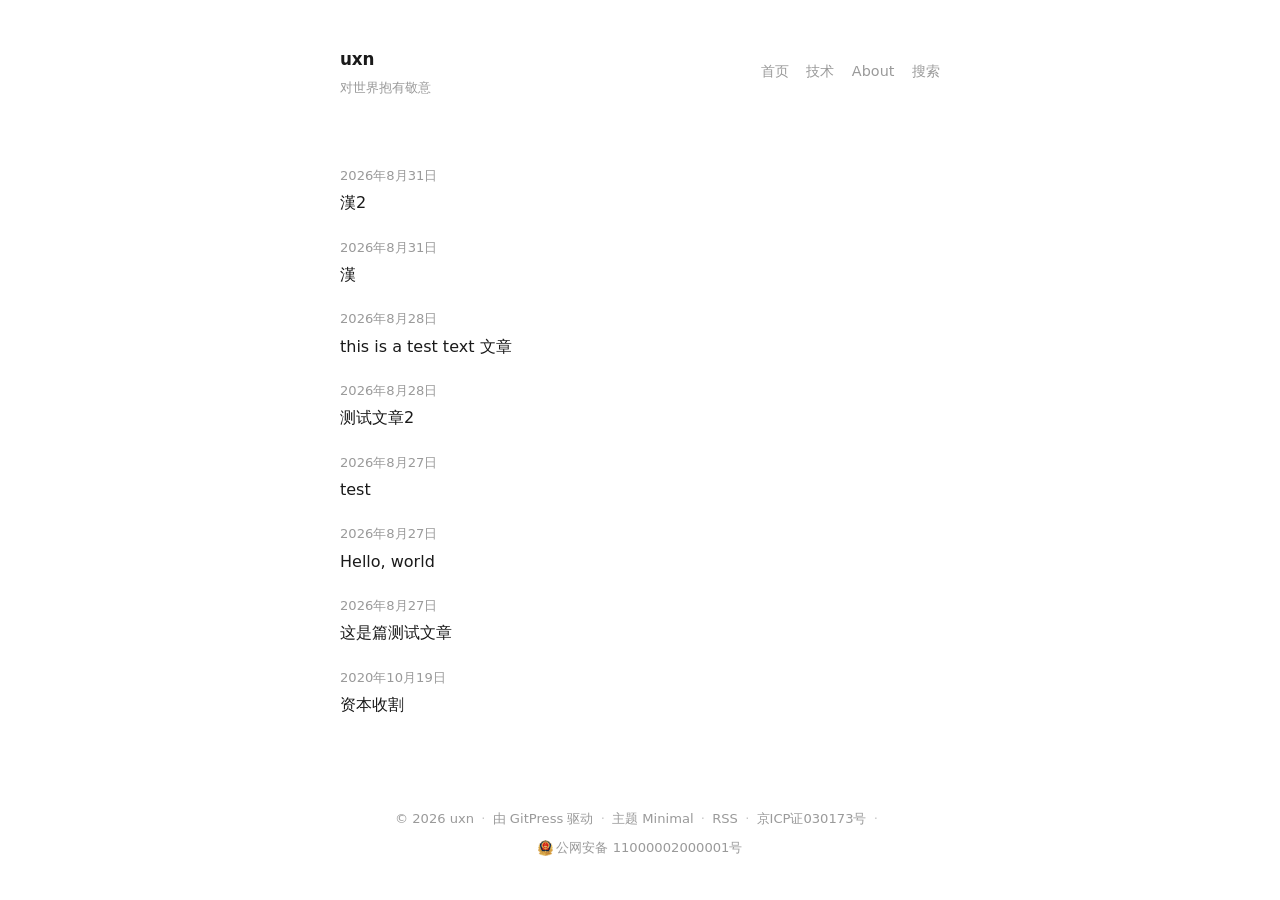
==== index.html @ e6434528 "GitPress build from 9f08e5d8d828" ====
<!DOCTYPE html><html lang="zh-CN" style="--accent: #a85a2a"> <head><meta charset="utf-8"><meta name="viewport" content="width=device-width, initial-scale=1"><title>uxn</title><meta name="description" content="对世界抱有敬意"><meta name="generator" content="GitPress"><link rel="canonical" href="https://tap6.github.io/uxn/"><meta property="og:type" content="website"><meta property="og:title" content="uxn"><meta property="og:description" content="对世界抱有敬意"><meta property="og:url" content="https://tap6.github.io/uxn/"><meta name="twitter:card" content="summary"><meta name="twitter:title" content="uxn"><meta name="twitter:description" content="对世界抱有敬意"><script type="application/ld+json">{"@context":"https://schema.org","@type":"WebSite","name":"uxn","description":"对世界抱有敬意","url":"https://tap6.github.io/uxn/"}</script><link rel="alternate" type="application/rss+xml" title="uxn" href="/uxn/rss.xml"><style>:root{--bg: #ffffff;--text: #1a1a1a;--muted: #9a9a9a;--rule: #ececec;--accent: #2563eb}*{box-sizing:border-box}html{background:var(--bg);color:var(--text);font-family:ui-sans-serif,system-ui,-apple-system,PingFang SC,Noto Sans SC,sans-serif;font-size:16px;line-height:1.8}body{margin:0 auto;max-width:40rem;padding:0 1.25rem;min-height:100vh;display:flex;flex-direction:column}a{color:var(--accent);text-decoration:none}a:hover{text-decoration:underline}.site-header{position:relative;display:flex;align-items:center;justify-content:space-between;gap:1rem;flex-wrap:wrap;padding:2.75rem 0 .5rem}.site-brand{display:flex;align-items:center;gap:.65rem;min-width:0}.site-brand-copy{display:flex;flex-direction:column;gap:.1rem;min-width:0}.site-logo-link{text-decoration:none}.site-logo{display:block;max-height:2rem;max-width:9rem;width:auto;height:auto;object-fit:contain}.site-avatar{width:2.25rem;height:2.25rem;border-radius:50%;object-fit:cover;flex-shrink:0}.site-tagline{margin:0;color:var(--muted);font-size:.82rem}.site-title{margin:0;font-size:1.05rem;font-weight:650;letter-spacing:-.01em}.site-title a{color:var(--text)}.site-nav{display:flex;gap:1.1rem;font-size:.9rem;color:var(--muted)}.site-nav a{color:var(--muted)}.site-nav a:hover{color:var(--text);text-decoration:none}.nav-toggle-checkbox{position:absolute;opacity:0;pointer-events:none}.nav-toggle-label{display:none;flex-direction:column;gap:4px;padding:.5rem;cursor:pointer}.nav-toggle-label span{display:block;width:1.35rem;height:2px;background:var(--text)}@media(max-width:640px){.nav-toggle-label{display:flex}.site-nav{flex-basis:100%;max-height:0;overflow:hidden;flex-direction:column;gap:.85rem;transition:max-height .2s ease}.nav-toggle-checkbox:checked~.site-nav{max-height:30rem;margin-top:.5rem}}.site-main{flex:1;padding:3rem 0}.site-footer{padding:1.25rem 0 2.5rem;color:var(--muted);font-size:.82rem}.site-footer a{color:var(--muted)}.site-footer-list{list-style:none;margin:0;padding:0;display:flex;flex-wrap:wrap;justify-content:center;align-items:center;row-gap:.35rem}.site-footer-list li{display:inline-flex;align-items:center}.site-footer-list li:not(:last-child):after{content:"·";margin:0 .55em;opacity:.55}.site-footer-gongan{display:inline-flex;align-items:center}.site-footer-gongan img{display:block;width:15px;height:16px;margin-right:.3em;flex-shrink:0}.post-item{display:block;padding:.55rem 0;border-bottom:none}.post-item h2{margin:0;font-size:1rem;font-weight:500;display:inline}.post-item h2 a{color:var(--text)}.post-item h2 a:hover{color:var(--accent);text-decoration:none}.post-meta{color:var(--muted);font-size:.82rem;font-variant-numeric:tabular-nums;margin:0 0 .1rem}.post-excerpt{margin:.25rem 0 0;color:var(--muted);font-size:.9rem}.article-header{margin-bottom:2rem}.article-header h1{font-size:1.6rem;line-height:1.35;letter-spacing:-.015em;margin:.3rem 0 0}.article-cover{width:100%;border-radius:8px;margin:1.25rem 0}.prose img{max-width:100%;height:auto;border-radius:8px}.prose h2,.prose h3{line-height:1.4;margin-top:2em;letter-spacing:-.01em}.prose blockquote{margin:1.4em 0;padding:0 1.1em;border-left:2px solid var(--rule);color:var(--muted)}.prose pre{padding:1rem 1.1rem;border-radius:8px;overflow-x:auto;font-size:.84rem;line-height:1.65}.prose code{font-family:ui-monospace,SFMono-Regular,Menlo,monospace;font-size:.9em}.prose :not(pre)>code{background:#f4f4f4;padding:.15em .4em;border-radius:4px}.prose hr{border:none;border-top:1px solid var(--rule);margin:2.5em 0}.comments{margin-top:2.5rem;color:var(--text);color-scheme:light}.search-fallback{margin-top:.75rem;color:var(--muted);font-size:.9rem}.tag-list{margin-top:2rem;display:flex;flex-wrap:wrap;gap:.75rem;font-size:.85rem}.tag-list a{color:var(--muted)}.tag-list a:hover{color:var(--accent)}.page-heading{font-size:1.4rem;letter-spacing:-.015em;margin:0 0 1.5rem}.pagination{margin-top:2.5rem;padding-top:1.25rem;border-top:1px solid var(--rule);display:flex;align-items:center;justify-content:space-between;font-size:.88rem}.pagination-status{color:var(--muted)}.pagination-disabled{color:var(--rule)}
</style><script id="gitpress-build-check">(function(){var BUILD_ID="9f08e5d8d828";var META="/uxn/gitpress-build.json";var SW="/uxn/sw.js";var SCOPE="/uxn/";try{if("serviceWorker"in navigator)navigator.serviceWorker.register(SW,{scope:SCOPE});}catch(e){}fetch(META+(META.indexOf("?")>=0?"&":"?")+"t="+Date.now(),{cache:"no-store"}).then(function(r){return r.ok?r.json():null;}).then(function(meta){if(!meta||!meta.id||meta.id===BUILD_ID)return;var key="gp-bust:"+meta.id;try{if(sessionStorage.getItem(key))return;sessionStorage.setItem(key,"1");}catch(e){}if(typeof caches!=="undefined"){caches.keys().then(function(keys){return Promise.all(keys.map(function(k){return caches.delete(k);}));}).finally(function(){location.reload();});}else{location.reload();}}).catch(function(){});})();</script></head> <body> <header class="site-header" data-pagefind-ignore> <div class="site-brand">  <div class="site-brand-copy">  <p class="site-title"> <a href="/uxn/">uxn</a> </p> <p class="site-tagline">对世界抱有敬意</p> </div> </div> <input type="checkbox" id="nav-toggle" class="nav-toggle-checkbox"> <label for="nav-toggle" class="nav-toggle-label" aria-label="Toggle menu"> <span></span><span></span><span></span> </label> <nav class="site-nav"> <a href="/uxn/"> 首页 </a><a href="/uxn/categories/j/"> 技术 </a><a href="/uxn/about/"> About </a><a href="/uxn/search/"> 搜索 </a> </nav> </header> <main class="site-main"> <article class="post-item"> <p class="post-meta">2026年8月31日</p> <h2> <a href="/uxn/posts/漢2/">漢2</a> </h2>  </article><article class="post-item"> <p class="post-meta">2026年8月31日</p> <h2> <a href="/uxn/posts/漢/">漢</a> </h2>  </article><article class="post-item"> <p class="post-meta">2026年8月28日</p> <h2> <a href="/uxn/posts/this-is-a-test-text-文章/">this is a test text 文章</a> </h2>  </article><article class="post-item"> <p class="post-meta">2026年8月28日</p> <h2> <a href="/uxn/posts/测试文章2/">测试文章2</a> </h2>  </article><article class="post-item"> <p class="post-meta">2026年8月27日</p> <h2> <a href="/uxn/posts/test/">test</a> </h2>  </article><article class="post-item"> <p class="post-meta">2026年8月27日</p> <h2> <a href="/uxn/posts/hello-world/">Hello, world</a> </h2>  </article><article class="post-item"> <p class="post-meta">2026年8月27日</p> <h2> <a href="/uxn/posts/这是篇测试文章/">这是篇测试文章</a> </h2>  </article><article class="post-item"> <p class="post-meta">2020年10月19日</p> <h2> <a href="/uxn/posts/资本收割/">资本收割</a> </h2>  </article>  </main> <footer class="site-footer" data-pagefind-ignore> <ul class="site-footer-list"> <li> <span>© 2026 uxn</span> </li><li> <a href="https://gitpress.net" target="_blank" rel="generator">  由 GitPress 驱动 </a> </li><li> <a href="https://github.com/tap6/gitpress" target="_blank" rel="noopener noreferrer">  主题 Minimal </a> </li><li> <a href="/uxn/rss.xml">  RSS </a> </li><li> <a href="https://beian.miit.gov.cn/" target="_blank" rel="noopener noreferrer">  京ICP证030173号 </a> </li><li> <a class="site-footer-gongan" href="https://beian.mps.gov.cn/#/query/webSearch?recordcode=11000002000001" target="_blank" rel="noopener noreferrer"> <img src="[data-uri]" width="15" height="16" alt=""> 公网安备 11000002000001号 </a> </li> </ul> </footer> </body></html>
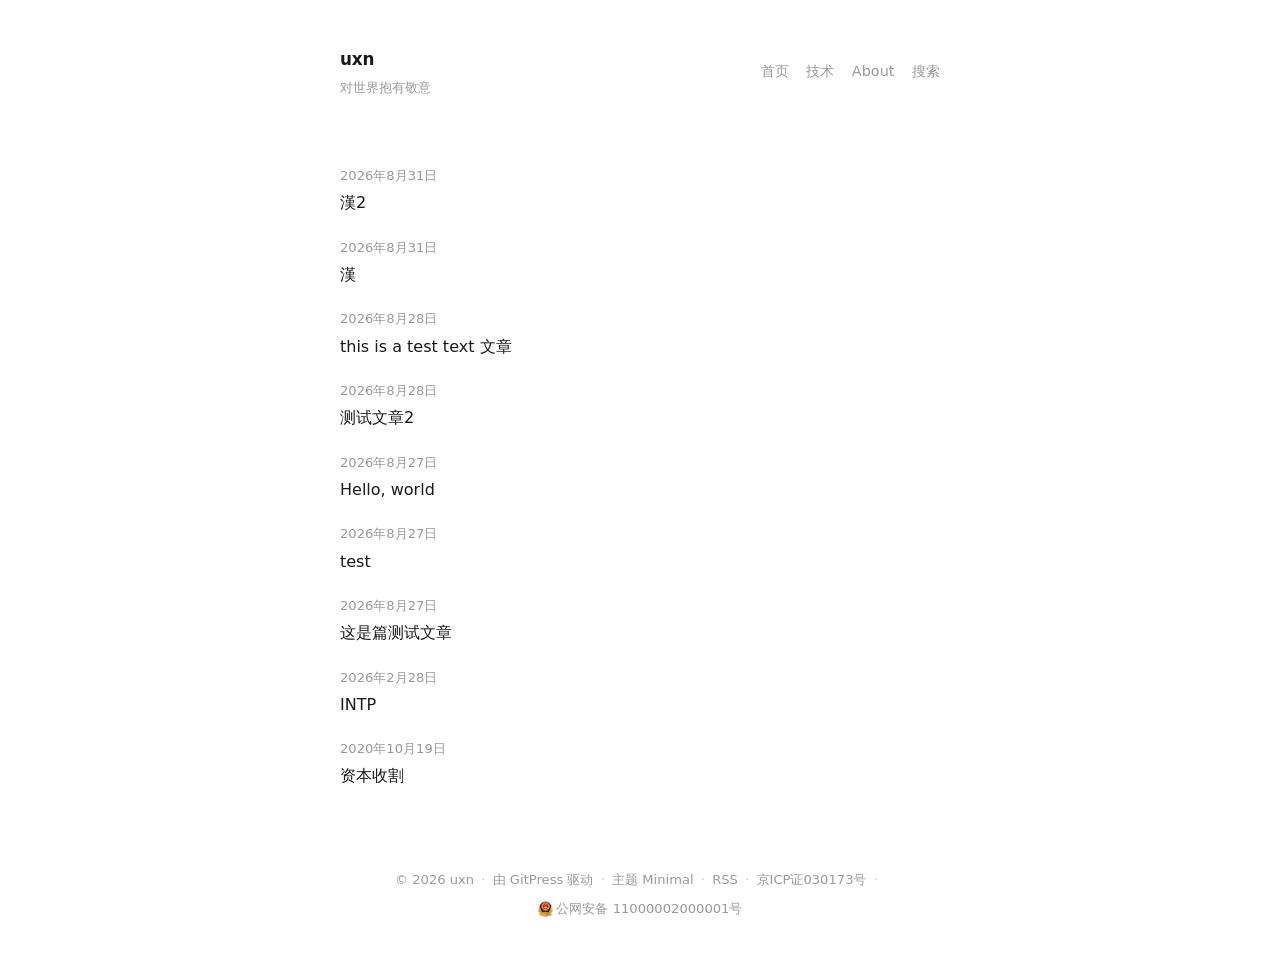
==== commit 2e4dbd9c: "GitPress build from a2a1811555ca" ====
--- a/index.html
+++ b/index.html
@@ -1,2 +1,2 @@
 <!DOCTYPE html><html lang="zh-CN" style="--accent: #a85a2a"> <head><meta charset="utf-8"><meta name="viewport" content="width=device-width, initial-scale=1"><title>uxn</title><meta name="description" content="对世界抱有敬意"><meta name="generator" content="GitPress"><link rel="canonical" href="https://tap6.github.io/uxn/"><meta property="og:type" content="website"><meta property="og:title" content="uxn"><meta property="og:description" content="对世界抱有敬意"><meta property="og:url" content="https://tap6.github.io/uxn/"><meta name="twitter:card" content="summary"><meta name="twitter:title" content="uxn"><meta name="twitter:description" content="对世界抱有敬意"><script type="application/ld+json">{"@context":"https://schema.org","@type":"WebSite","name":"uxn","description":"对世界抱有敬意","url":"https://tap6.github.io/uxn/"}</script><link rel="alternate" type="application/rss+xml" title="uxn" href="/uxn/rss.xml"><style>:root{--bg: #ffffff;--text: #1a1a1a;--muted: #9a9a9a;--rule: #ececec;--accent: #2563eb}*{box-sizing:border-box}html{background:var(--bg);color:var(--text);font-family:ui-sans-serif,system-ui,-apple-system,PingFang SC,Noto Sans SC,sans-serif;font-size:16px;line-height:1.8}body{margin:0 auto;max-width:40rem;padding:0 1.25rem;min-height:100vh;display:flex;flex-direction:column}a{color:var(--accent);text-decoration:none}a:hover{text-decoration:underline}.site-header{position:relative;display:flex;align-items:center;justify-content:space-between;gap:1rem;flex-wrap:wrap;padding:2.75rem 0 .5rem}.site-brand{display:flex;align-items:center;gap:.65rem;min-width:0}.site-brand-copy{display:flex;flex-direction:column;gap:.1rem;min-width:0}.site-logo-link{text-decoration:none}.site-logo{display:block;max-height:2rem;max-width:9rem;width:auto;height:auto;object-fit:contain}.site-avatar{width:2.25rem;height:2.25rem;border-radius:50%;object-fit:cover;flex-shrink:0}.site-tagline{margin:0;color:var(--muted);font-size:.82rem}.site-title{margin:0;font-size:1.05rem;font-weight:650;letter-spacing:-.01em}.site-title a{color:var(--text)}.site-nav{display:flex;gap:1.1rem;font-size:.9rem;color:var(--muted)}.site-nav a{color:var(--muted)}.site-nav a:hover{color:var(--text);text-decoration:none}.nav-toggle-checkbox{position:absolute;opacity:0;pointer-events:none}.nav-toggle-label{display:none;flex-direction:column;gap:4px;padding:.5rem;cursor:pointer}.nav-toggle-label span{display:block;width:1.35rem;height:2px;background:var(--text)}@media(max-width:640px){.nav-toggle-label{display:flex}.site-nav{flex-basis:100%;max-height:0;overflow:hidden;flex-direction:column;gap:.85rem;transition:max-height .2s ease}.nav-toggle-checkbox:checked~.site-nav{max-height:30rem;margin-top:.5rem}}.site-main{flex:1;padding:3rem 0}.site-footer{padding:1.25rem 0 2.5rem;color:var(--muted);font-size:.82rem}.site-footer a{color:var(--muted)}.site-footer-list{list-style:none;margin:0;padding:0;display:flex;flex-wrap:wrap;justify-content:center;align-items:center;row-gap:.35rem}.site-footer-list li{display:inline-flex;align-items:center}.site-footer-list li:not(:last-child):after{content:"·";margin:0 .55em;opacity:.55}.site-footer-gongan{display:inline-flex;align-items:center}.site-footer-gongan img{display:block;width:15px;height:16px;margin-right:.3em;flex-shrink:0}.post-item{display:block;padding:.55rem 0;border-bottom:none}.post-item h2{margin:0;font-size:1rem;font-weight:500;display:inline}.post-item h2 a{color:var(--text)}.post-item h2 a:hover{color:var(--accent);text-decoration:none}.post-meta{color:var(--muted);font-size:.82rem;font-variant-numeric:tabular-nums;margin:0 0 .1rem}.post-excerpt{margin:.25rem 0 0;color:var(--muted);font-size:.9rem}.article-header{margin-bottom:2rem}.article-header h1{font-size:1.6rem;line-height:1.35;letter-spacing:-.015em;margin:.3rem 0 0}.article-cover{width:100%;border-radius:8px;margin:1.25rem 0}.prose img{max-width:100%;height:auto;border-radius:8px}.prose h2,.prose h3{line-height:1.4;margin-top:2em;letter-spacing:-.01em}.prose blockquote{margin:1.4em 0;padding:0 1.1em;border-left:2px solid var(--rule);color:var(--muted)}.prose pre{padding:1rem 1.1rem;border-radius:8px;overflow-x:auto;font-size:.84rem;line-height:1.65}.prose code{font-family:ui-monospace,SFMono-Regular,Menlo,monospace;font-size:.9em}.prose :not(pre)>code{background:#f4f4f4;padding:.15em .4em;border-radius:4px}.prose hr{border:none;border-top:1px solid var(--rule);margin:2.5em 0}.comments{margin-top:2.5rem;color:var(--text);color-scheme:light}.search-fallback{margin-top:.75rem;color:var(--muted);font-size:.9rem}.tag-list{margin-top:2rem;display:flex;flex-wrap:wrap;gap:.75rem;font-size:.85rem}.tag-list a{color:var(--muted)}.tag-list a:hover{color:var(--accent)}.page-heading{font-size:1.4rem;letter-spacing:-.015em;margin:0 0 1.5rem}.pagination{margin-top:2.5rem;padding-top:1.25rem;border-top:1px solid var(--rule);display:flex;align-items:center;justify-content:space-between;font-size:.88rem}.pagination-status{color:var(--muted)}.pagination-disabled{color:var(--rule)}
-</style><script id="gitpress-build-check">(function(){var BUILD_ID="9f08e5d8d828";var META="/uxn/gitpress-build.json";var SW="/uxn/sw.js";var SCOPE="/uxn/";try{if("serviceWorker"in navigator)navigator.serviceWorker.register(SW,{scope:SCOPE});}catch(e){}fetch(META+(META.indexOf("?")>=0?"&":"?")+"t="+Date.now(),{cache:"no-store"}).then(function(r){return r.ok?r.json():null;}).then(function(meta){if(!meta||!meta.id||meta.id===BUILD_ID)return;var key="gp-bust:"+meta.id;try{if(sessionStorage.getItem(key))return;sessionStorage.setItem(key,"1");}catch(e){}if(typeof caches!=="undefined"){caches.keys().then(function(keys){return Promise.all(keys.map(function(k){return caches.delete(k);}));}).finally(function(){location.reload();});}else{location.reload();}}).catch(function(){});})();</script></head> <body> <header class="site-header" data-pagefind-ignore> <div class="site-brand">  <div class="site-brand-copy">  <p class="site-title"> <a href="/uxn/">uxn</a> </p> <p class="site-tagline">对世界抱有敬意</p> </div> </div> <input type="checkbox" id="nav-toggle" class="nav-toggle-checkbox"> <label for="nav-toggle" class="nav-toggle-label" aria-label="Toggle menu"> <span></span><span></span><span></span> </label> <nav class="site-nav"> <a href="/uxn/"> 首页 </a><a href="/uxn/categories/j/"> 技术 </a><a href="/uxn/about/"> About </a><a href="/uxn/search/"> 搜索 </a> </nav> </header> <main class="site-main"> <article class="post-item"> <p class="post-meta">2026年8月31日</p> <h2> <a href="/uxn/posts/漢2/">漢2</a> </h2>  </article><article class="post-item"> <p class="post-meta">2026年8月31日</p> <h2> <a href="/uxn/posts/漢/">漢</a> </h2>  </article><article class="post-item"> <p class="post-meta">2026年8月28日</p> <h2> <a href="/uxn/posts/this-is-a-test-text-文章/">this is a test text 文章</a> </h2>  </article><article class="post-item"> <p class="post-meta">2026年8月28日</p> <h2> <a href="/uxn/posts/测试文章2/">测试文章2</a> </h2>  </article><article class="post-item"> <p class="post-meta">2026年8月27日</p> <h2> <a href="/uxn/posts/test/">test</a> </h2>  </article><article class="post-item"> <p class="post-meta">2026年8月27日</p> <h2> <a href="/uxn/posts/hello-world/">Hello, world</a> </h2>  </article><article class="post-item"> <p class="post-meta">2026年8月27日</p> <h2> <a href="/uxn/posts/这是篇测试文章/">这是篇测试文章</a> </h2>  </article><article class="post-item"> <p class="post-meta">2020年10月19日</p> <h2> <a href="/uxn/posts/资本收割/">资本收割</a> </h2>  </article>  </main> <footer class="site-footer" data-pagefind-ignore> <ul class="site-footer-list"> <li> <span>© 2026 uxn</span> </li><li> <a href="https://gitpress.net" target="_blank" rel="generator">  由 GitPress 驱动 </a> </li><li> <a href="https://github.com/tap6/gitpress" target="_blank" rel="noopener noreferrer">  主题 Minimal </a> </li><li> <a href="/uxn/rss.xml">  RSS </a> </li><li> <a href="https://beian.miit.gov.cn/" target="_blank" rel="noopener noreferrer">  京ICP证030173号 </a> </li><li> <a class="site-footer-gongan" href="https://beian.mps.gov.cn/#/query/webSearch?recordcode=11000002000001" target="_blank" rel="noopener noreferrer"> <img src="[data-uri]" width="15" height="16" alt=""> 公网安备 11000002000001号 </a> </li> </ul> </footer> </body></html>+</style><script id="gitpress-build-check">(function(){var BUILD_ID="a2a1811555ca";var META="/uxn/gitpress-build.json";var SW="/uxn/sw.js";var SCOPE="/uxn/";try{if("serviceWorker"in navigator)navigator.serviceWorker.register(SW,{scope:SCOPE});}catch(e){}fetch(META+(META.indexOf("?")>=0?"&":"?")+"t="+Date.now(),{cache:"no-store"}).then(function(r){return r.ok?r.json():null;}).then(function(meta){if(!meta||!meta.id||meta.id===BUILD_ID)return;var key="gp-bust:"+meta.id;try{if(sessionStorage.getItem(key))return;sessionStorage.setItem(key,"1");}catch(e){}if(typeof caches!=="undefined"){caches.keys().then(function(keys){return Promise.all(keys.map(function(k){return caches.delete(k);}));}).finally(function(){location.reload();});}else{location.reload();}}).catch(function(){});})();</script></head> <body> <header class="site-header" data-pagefind-ignore> <div class="site-brand">  <div class="site-brand-copy">  <p class="site-title"> <a href="/uxn/">uxn</a> </p> <p class="site-tagline">对世界抱有敬意</p> </div> </div> <input type="checkbox" id="nav-toggle" class="nav-toggle-checkbox"> <label for="nav-toggle" class="nav-toggle-label" aria-label="Toggle menu"> <span></span><span></span><span></span> </label> <nav class="site-nav"> <a href="/uxn/"> 首页 </a><a href="/uxn/categories/j/"> 技术 </a><a href="/uxn/about/"> About </a><a href="/uxn/search/"> 搜索 </a> </nav> </header> <main class="site-main"> <article class="post-item"> <p class="post-meta">2026年8月31日</p> <h2> <a href="/uxn/posts/漢2/">漢2</a> </h2>  </article><article class="post-item"> <p class="post-meta">2026年8月31日</p> <h2> <a href="/uxn/posts/漢/">漢</a> </h2>  </article><article class="post-item"> <p class="post-meta">2026年8月28日</p> <h2> <a href="/uxn/posts/this-is-a-test-text-文章/">this is a test text 文章</a> </h2>  </article><article class="post-item"> <p class="post-meta">2026年8月28日</p> <h2> <a href="/uxn/posts/测试文章2/">测试文章2</a> </h2>  </article><article class="post-item"> <p class="post-meta">2026年8月27日</p> <h2> <a href="/uxn/posts/hello-world/">Hello, world</a> </h2>  </article><article class="post-item"> <p class="post-meta">2026年8月27日</p> <h2> <a href="/uxn/posts/test/">test</a> </h2>  </article><article class="post-item"> <p class="post-meta">2026年8月27日</p> <h2> <a href="/uxn/posts/这是篇测试文章/">这是篇测试文章</a> </h2>  </article><article class="post-item"> <p class="post-meta">2026年2月28日</p> <h2> <a href="/uxn/posts/intp/">INTP</a> </h2>  </article><article class="post-item"> <p class="post-meta">2020年10月19日</p> <h2> <a href="/uxn/posts/资本收割/">资本收割</a> </h2>  </article>  </main> <footer class="site-footer" data-pagefind-ignore> <ul class="site-footer-list"> <li> <span>© 2026 uxn</span> </li><li> <a href="https://gitpress.net" target="_blank" rel="generator">  由 GitPress 驱动 </a> </li><li> <a href="https://github.com/tap6/gitpress" target="_blank" rel="noopener noreferrer">  主题 Minimal </a> </li><li> <a href="/uxn/rss.xml">  RSS </a> </li><li> <a href="https://beian.miit.gov.cn/" target="_blank" rel="noopener noreferrer">  京ICP证030173号 </a> </li><li> <a class="site-footer-gongan" href="https://beian.mps.gov.cn/#/query/webSearch?recordcode=11000002000001" target="_blank" rel="noopener noreferrer"> <img src="[data-uri]" width="15" height="16" alt=""> 公网安备 11000002000001号 </a> </li> </ul> </footer> </body></html>
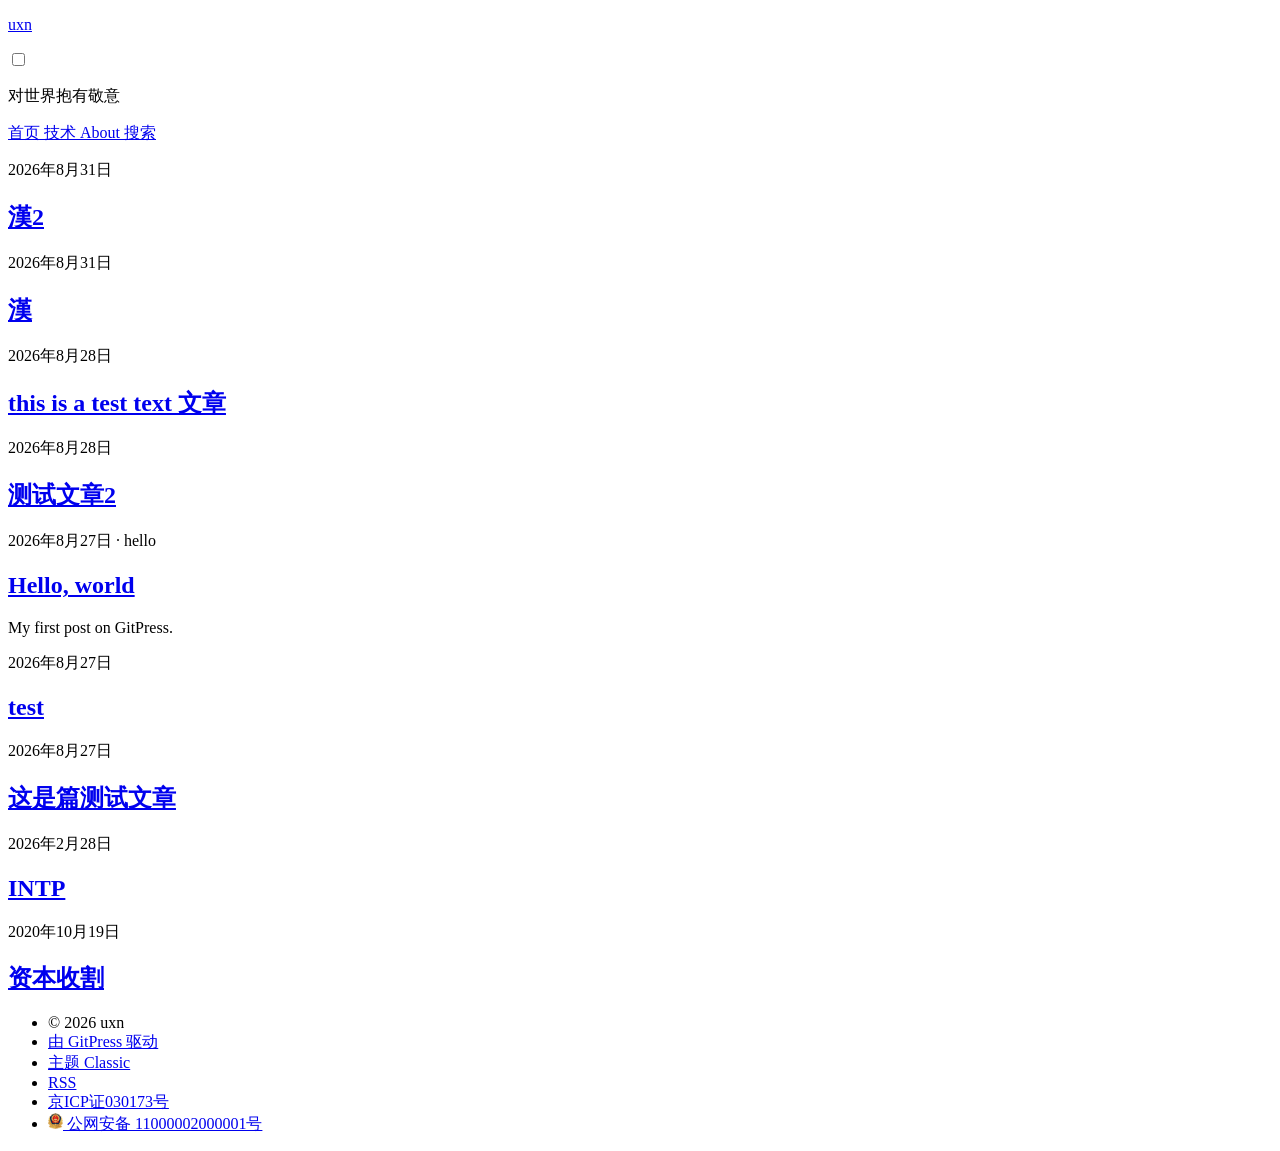
==== commit 572b5e42: "GitPress build from 7c7f6c143321" ====
--- a/index.html
+++ b/index.html
@@ -1,2 +1 @@
-<!DOCTYPE html><html lang="zh-CN" style="--accent: #a85a2a"> <head><meta charset="utf-8"><meta name="viewport" content="width=device-width, initial-scale=1"><title>uxn</title><meta name="description" content="对世界抱有敬意"><meta name="generator" content="GitPress"><link rel="canonical" href="https://tap6.github.io/uxn/"><meta property="og:type" content="website"><meta property="og:title" content="uxn"><meta property="og:description" content="对世界抱有敬意"><meta property="og:url" content="https://tap6.github.io/uxn/"><meta name="twitter:card" content="summary"><meta name="twitter:title" content="uxn"><meta name="twitter:description" content="对世界抱有敬意"><script type="application/ld+json">{"@context":"https://schema.org","@type":"WebSite","name":"uxn","description":"对世界抱有敬意","url":"https://tap6.github.io/uxn/"}</script><link rel="alternate" type="application/rss+xml" title="uxn" href="/uxn/rss.xml"><style>:root{--bg: #ffffff;--text: #1a1a1a;--muted: #9a9a9a;--rule: #ececec;--accent: #2563eb}*{box-sizing:border-box}html{background:var(--bg);color:var(--text);font-family:ui-sans-serif,system-ui,-apple-system,PingFang SC,Noto Sans SC,sans-serif;font-size:16px;line-height:1.8}body{margin:0 auto;max-width:40rem;padding:0 1.25rem;min-height:100vh;display:flex;flex-direction:column}a{color:var(--accent);text-decoration:none}a:hover{text-decoration:underline}.site-header{position:relative;display:flex;align-items:center;justify-content:space-between;gap:1rem;flex-wrap:wrap;padding:2.75rem 0 .5rem}.site-brand{display:flex;align-items:center;gap:.65rem;min-width:0}.site-brand-copy{display:flex;flex-direction:column;gap:.1rem;min-width:0}.site-logo-link{text-decoration:none}.site-logo{display:block;max-height:2rem;max-width:9rem;width:auto;height:auto;object-fit:contain}.site-avatar{width:2.25rem;height:2.25rem;border-radius:50%;object-fit:cover;flex-shrink:0}.site-tagline{margin:0;color:var(--muted);font-size:.82rem}.site-title{margin:0;font-size:1.05rem;font-weight:650;letter-spacing:-.01em}.site-title a{color:var(--text)}.site-nav{display:flex;gap:1.1rem;font-size:.9rem;color:var(--muted)}.site-nav a{color:var(--muted)}.site-nav a:hover{color:var(--text);text-decoration:none}.nav-toggle-checkbox{position:absolute;opacity:0;pointer-events:none}.nav-toggle-label{display:none;flex-direction:column;gap:4px;padding:.5rem;cursor:pointer}.nav-toggle-label span{display:block;width:1.35rem;height:2px;background:var(--text)}@media(max-width:640px){.nav-toggle-label{display:flex}.site-nav{flex-basis:100%;max-height:0;overflow:hidden;flex-direction:column;gap:.85rem;transition:max-height .2s ease}.nav-toggle-checkbox:checked~.site-nav{max-height:30rem;margin-top:.5rem}}.site-main{flex:1;padding:3rem 0}.site-footer{padding:1.25rem 0 2.5rem;color:var(--muted);font-size:.82rem}.site-footer a{color:var(--muted)}.site-footer-list{list-style:none;margin:0;padding:0;display:flex;flex-wrap:wrap;justify-content:center;align-items:center;row-gap:.35rem}.site-footer-list li{display:inline-flex;align-items:center}.site-footer-list li:not(:last-child):after{content:"·";margin:0 .55em;opacity:.55}.site-footer-gongan{display:inline-flex;align-items:center}.site-footer-gongan img{display:block;width:15px;height:16px;margin-right:.3em;flex-shrink:0}.post-item{display:block;padding:.55rem 0;border-bottom:none}.post-item h2{margin:0;font-size:1rem;font-weight:500;display:inline}.post-item h2 a{color:var(--text)}.post-item h2 a:hover{color:var(--accent);text-decoration:none}.post-meta{color:var(--muted);font-size:.82rem;font-variant-numeric:tabular-nums;margin:0 0 .1rem}.post-excerpt{margin:.25rem 0 0;color:var(--muted);font-size:.9rem}.article-header{margin-bottom:2rem}.article-header h1{font-size:1.6rem;line-height:1.35;letter-spacing:-.015em;margin:.3rem 0 0}.article-cover{width:100%;border-radius:8px;margin:1.25rem 0}.prose img{max-width:100%;height:auto;border-radius:8px}.prose h2,.prose h3{line-height:1.4;margin-top:2em;letter-spacing:-.01em}.prose blockquote{margin:1.4em 0;padding:0 1.1em;border-left:2px solid var(--rule);color:var(--muted)}.prose pre{padding:1rem 1.1rem;border-radius:8px;overflow-x:auto;font-size:.84rem;line-height:1.65}.prose code{font-family:ui-monospace,SFMono-Regular,Menlo,monospace;font-size:.9em}.prose :not(pre)>code{background:#f4f4f4;padding:.15em .4em;border-radius:4px}.prose hr{border:none;border-top:1px solid var(--rule);margin:2.5em 0}.comments{margin-top:2.5rem;color:var(--text);color-scheme:light}.search-fallback{margin-top:.75rem;color:var(--muted);font-size:.9rem}.tag-list{margin-top:2rem;display:flex;flex-wrap:wrap;gap:.75rem;font-size:.85rem}.tag-list a{color:var(--muted)}.tag-list a:hover{color:var(--accent)}.page-heading{font-size:1.4rem;letter-spacing:-.015em;margin:0 0 1.5rem}.pagination{margin-top:2.5rem;padding-top:1.25rem;border-top:1px solid var(--rule);display:flex;align-items:center;justify-content:space-between;font-size:.88rem}.pagination-status{color:var(--muted)}.pagination-disabled{color:var(--rule)}
-</style><script id="gitpress-build-check">(function(){var BUILD_ID="a2a1811555ca";var META="/uxn/gitpress-build.json";var SW="/uxn/sw.js";var SCOPE="/uxn/";try{if("serviceWorker"in navigator)navigator.serviceWorker.register(SW,{scope:SCOPE});}catch(e){}fetch(META+(META.indexOf("?")>=0?"&":"?")+"t="+Date.now(),{cache:"no-store"}).then(function(r){return r.ok?r.json():null;}).then(function(meta){if(!meta||!meta.id||meta.id===BUILD_ID)return;var key="gp-bust:"+meta.id;try{if(sessionStorage.getItem(key))return;sessionStorage.setItem(key,"1");}catch(e){}if(typeof caches!=="undefined"){caches.keys().then(function(keys){return Promise.all(keys.map(function(k){return caches.delete(k);}));}).finally(function(){location.reload();});}else{location.reload();}}).catch(function(){});})();</script></head> <body> <header class="site-header" data-pagefind-ignore> <div class="site-brand">  <div class="site-brand-copy">  <p class="site-title"> <a href="/uxn/">uxn</a> </p> <p class="site-tagline">对世界抱有敬意</p> </div> </div> <input type="checkbox" id="nav-toggle" class="nav-toggle-checkbox"> <label for="nav-toggle" class="nav-toggle-label" aria-label="Toggle menu"> <span></span><span></span><span></span> </label> <nav class="site-nav"> <a href="/uxn/"> 首页 </a><a href="/uxn/categories/j/"> 技术 </a><a href="/uxn/about/"> About </a><a href="/uxn/search/"> 搜索 </a> </nav> </header> <main class="site-main"> <article class="post-item"> <p class="post-meta">2026年8月31日</p> <h2> <a href="/uxn/posts/漢2/">漢2</a> </h2>  </article><article class="post-item"> <p class="post-meta">2026年8月31日</p> <h2> <a href="/uxn/posts/漢/">漢</a> </h2>  </article><article class="post-item"> <p class="post-meta">2026年8月28日</p> <h2> <a href="/uxn/posts/this-is-a-test-text-文章/">this is a test text 文章</a> </h2>  </article><article class="post-item"> <p class="post-meta">2026年8月28日</p> <h2> <a href="/uxn/posts/测试文章2/">测试文章2</a> </h2>  </article><article class="post-item"> <p class="post-meta">2026年8月27日</p> <h2> <a href="/uxn/posts/hello-world/">Hello, world</a> </h2>  </article><article class="post-item"> <p class="post-meta">2026年8月27日</p> <h2> <a href="/uxn/posts/test/">test</a> </h2>  </article><article class="post-item"> <p class="post-meta">2026年8月27日</p> <h2> <a href="/uxn/posts/这是篇测试文章/">这是篇测试文章</a> </h2>  </article><article class="post-item"> <p class="post-meta">2026年2月28日</p> <h2> <a href="/uxn/posts/intp/">INTP</a> </h2>  </article><article class="post-item"> <p class="post-meta">2020年10月19日</p> <h2> <a href="/uxn/posts/资本收割/">资本收割</a> </h2>  </article>  </main> <footer class="site-footer" data-pagefind-ignore> <ul class="site-footer-list"> <li> <span>© 2026 uxn</span> </li><li> <a href="https://gitpress.net" target="_blank" rel="generator">  由 GitPress 驱动 </a> </li><li> <a href="https://github.com/tap6/gitpress" target="_blank" rel="noopener noreferrer">  主题 Minimal </a> </li><li> <a href="/uxn/rss.xml">  RSS </a> </li><li> <a href="https://beian.miit.gov.cn/" target="_blank" rel="noopener noreferrer">  京ICP证030173号 </a> </li><li> <a class="site-footer-gongan" href="https://beian.mps.gov.cn/#/query/webSearch?recordcode=11000002000001" target="_blank" rel="noopener noreferrer"> <img src="[data-uri]" width="15" height="16" alt=""> 公网安备 11000002000001号 </a> </li> </ul> </footer> </body></html>+<!DOCTYPE html><html lang="zh-CN" style="--accent: #a85a2a"> <head><meta charset="utf-8"><meta name="viewport" content="width=device-width, initial-scale=1"><title>uxn</title><meta name="description" content="对世界抱有敬意"><meta name="generator" content="GitPress"><link rel="canonical" href="https://tap6.github.io/uxn/"><meta property="og:type" content="website"><meta property="og:title" content="uxn"><meta property="og:description" content="对世界抱有敬意"><meta property="og:url" content="https://tap6.github.io/uxn/"><meta name="twitter:card" content="summary"><meta name="twitter:title" content="uxn"><meta name="twitter:description" content="对世界抱有敬意"><script type="application/ld+json">{"@context":"https://schema.org","@type":"WebSite","name":"uxn","description":"对世界抱有敬意","url":"https://tap6.github.io/uxn/"}</script><link rel="alternate" type="application/rss+xml" title="uxn" href="/uxn/rss.xml"><link rel="stylesheet" href="/uxn/_astro/_page_.W3aUXSeb.css"><script id="gitpress-build-check">(function(){var BUILD_ID="7c7f6c143321";var META="/uxn/gitpress-build.json";var SW="/uxn/sw.js";var SCOPE="/uxn/";try{if("serviceWorker"in navigator)navigator.serviceWorker.register(SW,{scope:SCOPE});}catch(e){}fetch(META+(META.indexOf("?")>=0?"&":"?")+"t="+Date.now(),{cache:"no-store"}).then(function(r){return r.ok?r.json():null;}).then(function(meta){if(!meta||!meta.id||meta.id===BUILD_ID)return;var key="gp-bust:"+meta.id;try{if(sessionStorage.getItem(key))return;sessionStorage.setItem(key,"1");}catch(e){}if(typeof caches!=="undefined"){caches.keys().then(function(keys){return Promise.all(keys.map(function(k){return caches.delete(k);}));}).finally(function(){location.reload();});}else{location.reload();}}).catch(function(){});})();</script></head> <body> <header class="site-header" data-pagefind-ignore> <div class="site-brand">  <div class="site-brand-copy">  <p class="site-title"> <a href="/uxn/">uxn</a> </p> </div> </div> <input type="checkbox" id="nav-toggle" class="nav-toggle-checkbox"> <label for="nav-toggle" class="nav-toggle-label" aria-label="Toggle menu"> <span></span><span></span><span></span> </label> <p class="site-tagline">对世界抱有敬意</p> <nav class="site-nav"> <a href="/uxn/"> 首页 </a><a href="/uxn/categories/j/"> 技术 </a><a href="/uxn/about/"> About </a><a href="/uxn/search/"> 搜索 </a> </nav> </header> <main class="site-main"> <article class="post-item"> <p class="post-meta"> 2026年8月31日  </p> <h2> <a href="/uxn/posts/漢2/">漢2</a> </h2>  </article><article class="post-item"> <p class="post-meta"> 2026年8月31日  </p> <h2> <a href="/uxn/posts/漢/">漢</a> </h2>  </article><article class="post-item"> <p class="post-meta"> 2026年8月28日  </p> <h2> <a href="/uxn/posts/this-is-a-test-text-文章/">this is a test text 文章</a> </h2>  </article><article class="post-item"> <p class="post-meta"> 2026年8月28日  </p> <h2> <a href="/uxn/posts/测试文章2/">测试文章2</a> </h2>  </article><article class="post-item"> <p class="post-meta"> 2026年8月27日  · hello </p> <h2> <a href="/uxn/posts/hello-world/">Hello, world</a> </h2> <p class="post-excerpt">My first post on GitPress.</p> </article><article class="post-item"> <p class="post-meta"> 2026年8月27日  </p> <h2> <a href="/uxn/posts/test/">test</a> </h2>  </article><article class="post-item"> <p class="post-meta"> 2026年8月27日  </p> <h2> <a href="/uxn/posts/这是篇测试文章/">这是篇测试文章</a> </h2>  </article><article class="post-item"> <p class="post-meta"> 2026年2月28日  </p> <h2> <a href="/uxn/posts/intp/">INTP</a> </h2>  </article><article class="post-item"> <p class="post-meta"> 2020年10月19日  </p> <h2> <a href="/uxn/posts/资本收割/">资本收割</a> </h2>  </article>  </main> <footer class="site-footer" data-pagefind-ignore> <ul class="site-footer-list"> <li> <span>© 2026 uxn</span> </li><li> <a href="https://gitpress.net" target="_blank" rel="generator">  由 GitPress 驱动 </a> </li><li> <a href="https://github.com/tap6/gitpress" target="_blank" rel="noopener noreferrer">  主题 Classic </a> </li><li> <a href="/uxn/rss.xml">  RSS </a> </li><li> <a href="https://beian.miit.gov.cn/" target="_blank" rel="noopener noreferrer">  京ICP证030173号 </a> </li><li> <a class="site-footer-gongan" href="https://beian.mps.gov.cn/#/query/webSearch?recordcode=11000002000001" target="_blank" rel="noopener noreferrer"> <img src="[data-uri]" width="15" height="16" alt=""> 公网安备 11000002000001号 </a> </li> </ul> </footer> </body></html>
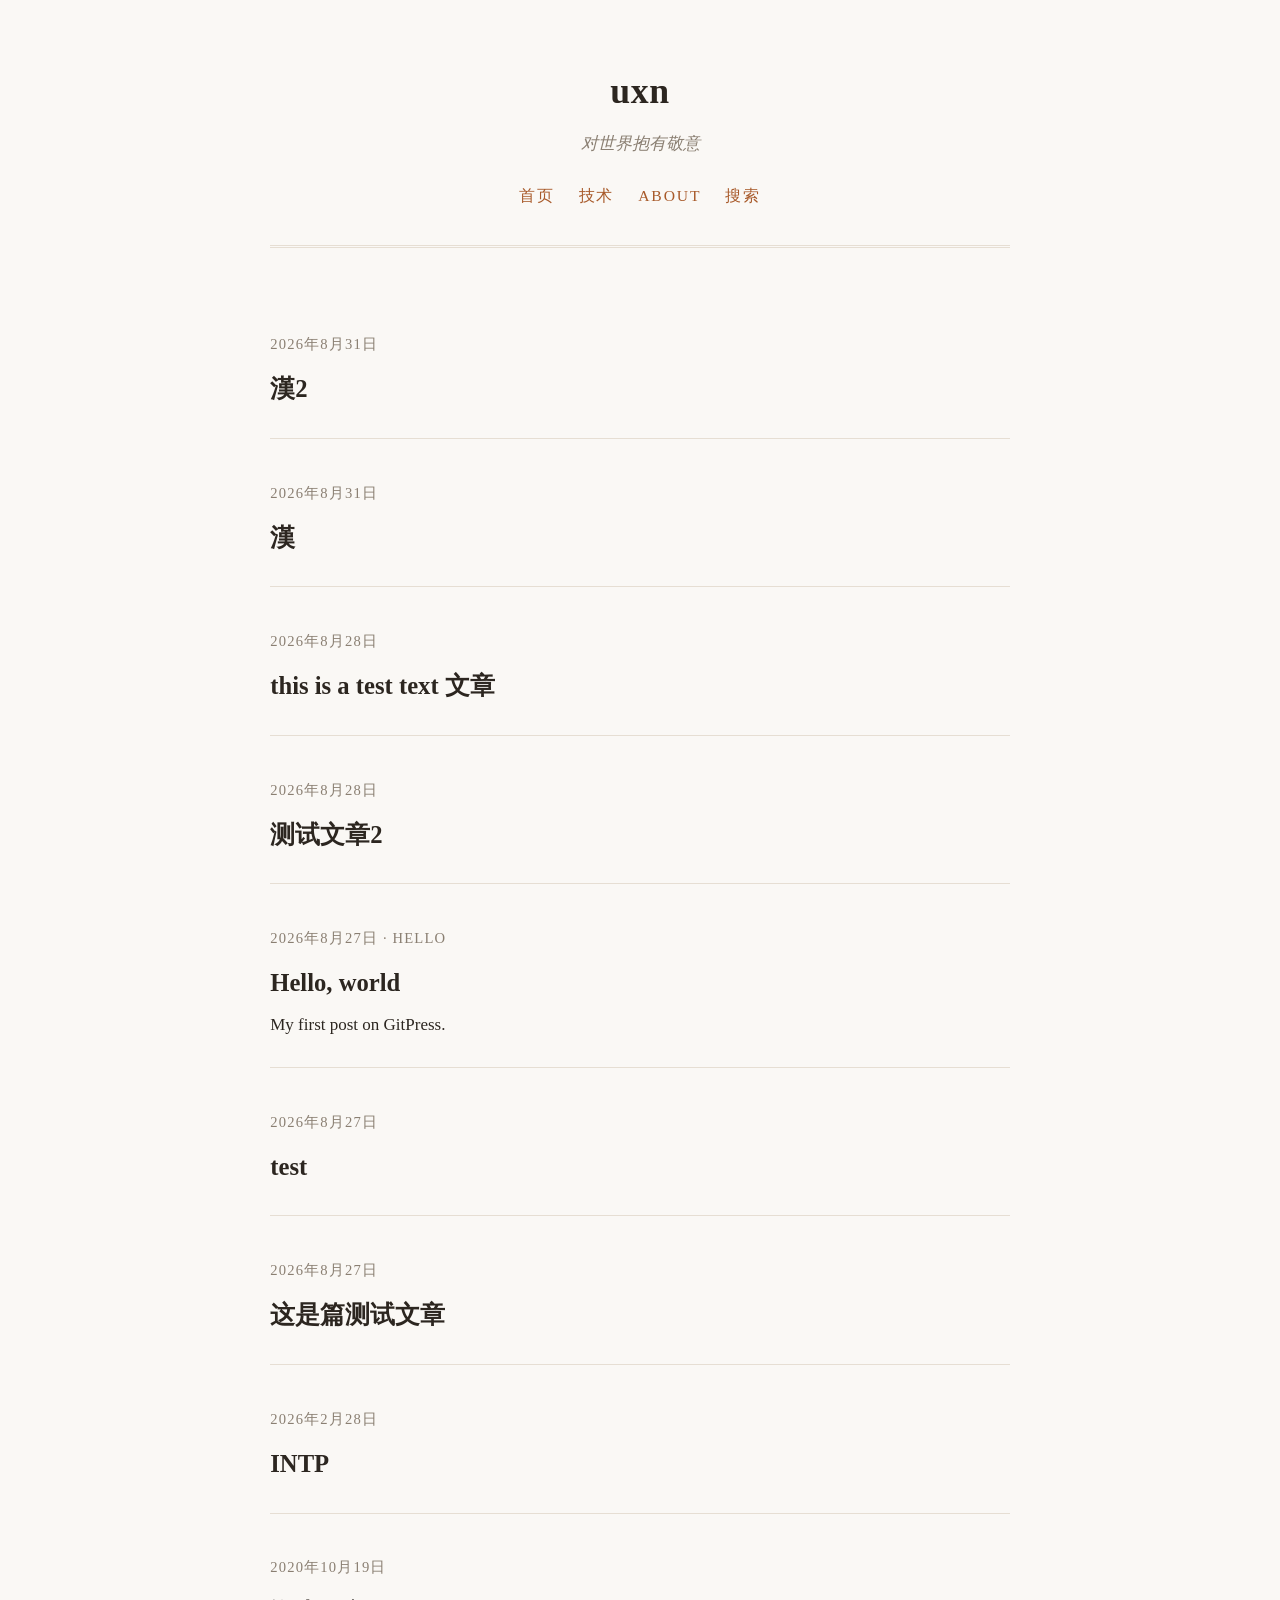
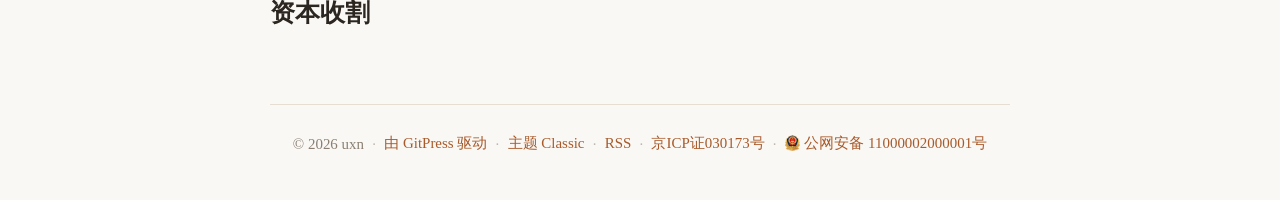
==== commit 30662694: "GitPress build from a8b23184c079" ====
--- a/index.html
+++ b/index.html
@@ -1 +1 @@
-<!DOCTYPE html><html lang="zh-CN" style="--accent: #a85a2a"> <head><meta charset="utf-8"><meta name="viewport" content="width=device-width, initial-scale=1"><title>uxn</title><meta name="description" content="对世界抱有敬意"><meta name="generator" content="GitPress"><link rel="canonical" href="https://tap6.github.io/uxn/"><meta property="og:type" content="website"><meta property="og:title" content="uxn"><meta property="og:description" content="对世界抱有敬意"><meta property="og:url" content="https://tap6.github.io/uxn/"><meta name="twitter:card" content="summary"><meta name="twitter:title" content="uxn"><meta name="twitter:description" content="对世界抱有敬意"><script type="application/ld+json">{"@context":"https://schema.org","@type":"WebSite","name":"uxn","description":"对世界抱有敬意","url":"https://tap6.github.io/uxn/"}</script><link rel="alternate" type="application/rss+xml" title="uxn" href="/uxn/rss.xml"><link rel="stylesheet" href="/uxn/_astro/_page_.W3aUXSeb.css"><script id="gitpress-build-check">(function(){var BUILD_ID="7c7f6c143321";var META="/uxn/gitpress-build.json";var SW="/uxn/sw.js";var SCOPE="/uxn/";try{if("serviceWorker"in navigator)navigator.serviceWorker.register(SW,{scope:SCOPE});}catch(e){}fetch(META+(META.indexOf("?")>=0?"&":"?")+"t="+Date.now(),{cache:"no-store"}).then(function(r){return r.ok?r.json():null;}).then(function(meta){if(!meta||!meta.id||meta.id===BUILD_ID)return;var key="gp-bust:"+meta.id;try{if(sessionStorage.getItem(key))return;sessionStorage.setItem(key,"1");}catch(e){}if(typeof caches!=="undefined"){caches.keys().then(function(keys){return Promise.all(keys.map(function(k){return caches.delete(k);}));}).finally(function(){location.reload();});}else{location.reload();}}).catch(function(){});})();</script></head> <body> <header class="site-header" data-pagefind-ignore> <div class="site-brand">  <div class="site-brand-copy">  <p class="site-title"> <a href="/uxn/">uxn</a> </p> </div> </div> <input type="checkbox" id="nav-toggle" class="nav-toggle-checkbox"> <label for="nav-toggle" class="nav-toggle-label" aria-label="Toggle menu"> <span></span><span></span><span></span> </label> <p class="site-tagline">对世界抱有敬意</p> <nav class="site-nav"> <a href="/uxn/"> 首页 </a><a href="/uxn/categories/j/"> 技术 </a><a href="/uxn/about/"> About </a><a href="/uxn/search/"> 搜索 </a> </nav> </header> <main class="site-main"> <article class="post-item"> <p class="post-meta"> 2026年8月31日  </p> <h2> <a href="/uxn/posts/漢2/">漢2</a> </h2>  </article><article class="post-item"> <p class="post-meta"> 2026年8月31日  </p> <h2> <a href="/uxn/posts/漢/">漢</a> </h2>  </article><article class="post-item"> <p class="post-meta"> 2026年8月28日  </p> <h2> <a href="/uxn/posts/this-is-a-test-text-文章/">this is a test text 文章</a> </h2>  </article><article class="post-item"> <p class="post-meta"> 2026年8月28日  </p> <h2> <a href="/uxn/posts/测试文章2/">测试文章2</a> </h2>  </article><article class="post-item"> <p class="post-meta"> 2026年8月27日  · hello </p> <h2> <a href="/uxn/posts/hello-world/">Hello, world</a> </h2> <p class="post-excerpt">My first post on GitPress.</p> </article><article class="post-item"> <p class="post-meta"> 2026年8月27日  </p> <h2> <a href="/uxn/posts/test/">test</a> </h2>  </article><article class="post-item"> <p class="post-meta"> 2026年8月27日  </p> <h2> <a href="/uxn/posts/这是篇测试文章/">这是篇测试文章</a> </h2>  </article><article class="post-item"> <p class="post-meta"> 2026年2月28日  </p> <h2> <a href="/uxn/posts/intp/">INTP</a> </h2>  </article><article class="post-item"> <p class="post-meta"> 2020年10月19日  </p> <h2> <a href="/uxn/posts/资本收割/">资本收割</a> </h2>  </article>  </main> <footer class="site-footer" data-pagefind-ignore> <ul class="site-footer-list"> <li> <span>© 2026 uxn</span> </li><li> <a href="https://gitpress.net" target="_blank" rel="generator">  由 GitPress 驱动 </a> </li><li> <a href="https://github.com/tap6/gitpress" target="_blank" rel="noopener noreferrer">  主题 Classic </a> </li><li> <a href="/uxn/rss.xml">  RSS </a> </li><li> <a href="https://beian.miit.gov.cn/" target="_blank" rel="noopener noreferrer">  京ICP证030173号 </a> </li><li> <a class="site-footer-gongan" href="https://beian.mps.gov.cn/#/query/webSearch?recordcode=11000002000001" target="_blank" rel="noopener noreferrer"> <img src="[data-uri]" width="15" height="16" alt=""> 公网安备 11000002000001号 </a> </li> </ul> </footer> </body></html>+<!DOCTYPE html><html lang="zh-CN" style="--accent: #a85a2a"> <head><meta charset="utf-8"><meta name="viewport" content="width=device-width, initial-scale=1"><title>uxn</title><meta name="description" content="对世界抱有敬意"><meta name="generator" content="GitPress"><link rel="canonical" href="https://uxn.cc/"><meta property="og:type" content="website"><meta property="og:title" content="uxn"><meta property="og:description" content="对世界抱有敬意"><meta property="og:url" content="https://uxn.cc/"><meta name="twitter:card" content="summary"><meta name="twitter:title" content="uxn"><meta name="twitter:description" content="对世界抱有敬意"><script type="application/ld+json">{"@context":"https://schema.org","@type":"WebSite","name":"uxn","description":"对世界抱有敬意","url":"https://uxn.cc/"}</script><link rel="alternate" type="application/rss+xml" title="uxn" href="/rss.xml"><link rel="stylesheet" href="/_astro/_page_.W3aUXSeb.css"><script id="gitpress-build-check">(function(){var BUILD_ID="a8b23184c079";var META="/gitpress-build.json";var SW="/sw.js";var SCOPE="/";try{if("serviceWorker"in navigator)navigator.serviceWorker.register(SW,{scope:SCOPE});}catch(e){}fetch(META+(META.indexOf("?")>=0?"&":"?")+"t="+Date.now(),{cache:"no-store"}).then(function(r){return r.ok?r.json():null;}).then(function(meta){if(!meta||!meta.id||meta.id===BUILD_ID)return;var key="gp-bust:"+meta.id;try{if(sessionStorage.getItem(key))return;sessionStorage.setItem(key,"1");}catch(e){}if(typeof caches!=="undefined"){caches.keys().then(function(keys){return Promise.all(keys.map(function(k){return caches.delete(k);}));}).finally(function(){location.reload();});}else{location.reload();}}).catch(function(){});})();</script></head> <body> <header class="site-header" data-pagefind-ignore> <div class="site-brand">  <div class="site-brand-copy">  <p class="site-title"> <a href="/">uxn</a> </p> </div> </div> <input type="checkbox" id="nav-toggle" class="nav-toggle-checkbox"> <label for="nav-toggle" class="nav-toggle-label" aria-label="Toggle menu"> <span></span><span></span><span></span> </label> <p class="site-tagline">对世界抱有敬意</p> <nav class="site-nav"> <a href="/"> 首页 </a><a href="/categories/j/"> 技术 </a><a href="/about/"> About </a><a href="/search/"> 搜索 </a> </nav> </header> <main class="site-main"> <article class="post-item"> <p class="post-meta"> 2026年8月31日  </p> <h2> <a href="/posts/漢2/">漢2</a> </h2>  </article><article class="post-item"> <p class="post-meta"> 2026年8月31日  </p> <h2> <a href="/posts/漢/">漢</a> </h2>  </article><article class="post-item"> <p class="post-meta"> 2026年8月28日  </p> <h2> <a href="/posts/this-is-a-test-text-文章/">this is a test text 文章</a> </h2>  </article><article class="post-item"> <p class="post-meta"> 2026年8月28日  </p> <h2> <a href="/posts/测试文章2/">测试文章2</a> </h2>  </article><article class="post-item"> <p class="post-meta"> 2026年8月27日  · hello </p> <h2> <a href="/posts/hello-world/">Hello, world</a> </h2> <p class="post-excerpt">My first post on GitPress.</p> </article><article class="post-item"> <p class="post-meta"> 2026年8月27日  </p> <h2> <a href="/posts/test/">test</a> </h2>  </article><article class="post-item"> <p class="post-meta"> 2026年8月27日  </p> <h2> <a href="/posts/这是篇测试文章/">这是篇测试文章</a> </h2>  </article><article class="post-item"> <p class="post-meta"> 2026年2月28日  </p> <h2> <a href="/posts/intp/">INTP</a> </h2>  </article><article class="post-item"> <p class="post-meta"> 2020年10月19日  </p> <h2> <a href="/posts/资本收割/">资本收割</a> </h2>  </article>  </main> <footer class="site-footer" data-pagefind-ignore> <ul class="site-footer-list"> <li> <span>© 2026 uxn</span> </li><li> <a href="https://gitpress.net" target="_blank" rel="generator">  由 GitPress 驱动 </a> </li><li> <a href="https://github.com/tap6/gitpress" target="_blank" rel="noopener noreferrer">  主题 Classic </a> </li><li> <a href="/rss.xml">  RSS </a> </li><li> <a href="https://beian.miit.gov.cn/" target="_blank" rel="noopener noreferrer">  京ICP证030173号 </a> </li><li> <a class="site-footer-gongan" href="https://beian.mps.gov.cn/#/query/webSearch?recordcode=11000002000001" target="_blank" rel="noopener noreferrer"> <img src="[data-uri]" width="15" height="16" alt=""> 公网安备 11000002000001号 </a> </li> </ul> </footer> </body></html>
--- a/_astro/_page_.W3aUXSeb.css
+++ b/_astro/_page_.W3aUXSeb.css
@@ -0,0 +1 @@
+:root{--bg: #faf8f5;--text: #2c2620;--muted: #8a7f72;--rule: #e6ded3;--accent: #a85a2a}*{box-sizing:border-box}html{background:var(--bg);color:var(--text);font-family:Georgia,Songti SC,"Noto Serif SC",Times New Roman,serif;font-size:17px;line-height:1.75}body{margin:0 auto;max-width:46rem;padding:0 1.25rem;min-height:100vh;display:flex;flex-direction:column}a{color:var(--accent);text-decoration:none;border-bottom:1px solid transparent}a:hover{border-bottom-color:var(--accent)}.site-header{position:relative;text-align:center;padding:3.5rem 0 2rem;border-bottom:3px double var(--rule)}.site-brand{display:flex;flex-direction:column;align-items:center;gap:.75rem}.site-brand-copy{display:flex;flex-direction:column;align-items:center;gap:.35rem}.site-logo-link{border-bottom:none}.site-logo{display:block;max-height:3.25rem;max-width:min(16rem,80vw);width:auto;height:auto;object-fit:contain}.site-avatar{width:3.5rem;height:3.5rem;border-radius:50%;object-fit:cover}.site-title{margin:0;font-size:2.1rem;font-weight:700;letter-spacing:.02em}.site-title a{color:var(--text)}.site-tagline{margin:.4rem 0 0;color:var(--muted);font-style:italic}.site-nav{margin-top:1.4rem;display:flex;justify-content:center;flex-wrap:wrap;gap:1.4rem;font-size:.92rem;text-transform:uppercase;letter-spacing:.12em}.nav-toggle-checkbox{position:absolute;opacity:0;pointer-events:none}.nav-toggle-label{display:none;position:absolute;top:3.6rem;right:0;flex-direction:column;gap:4px;padding:.5rem;cursor:pointer}.nav-toggle-label span{display:block;width:1.35rem;height:2px;background:var(--text)}@media(max-width:640px){.nav-toggle-label{display:flex}.site-nav{max-height:0;overflow:hidden;flex-direction:column;gap:1rem;margin-top:0;transition:max-height .2s ease}.nav-toggle-checkbox:checked~.site-nav{max-height:30rem;margin-top:1.2rem}}.site-main{flex:1;padding:2.5rem 0}.site-footer{border-top:1px solid var(--rule);padding:1.5rem 0 2.5rem;text-align:center;color:var(--muted);font-size:.88rem}.site-footer-list{list-style:none;margin:0;padding:0;display:flex;flex-wrap:wrap;justify-content:center;align-items:center;row-gap:.35rem}.site-footer-list li{display:inline-flex;align-items:center}.site-footer-list li:not(:last-child):after{content:"·";margin:0 .55em;opacity:.55}.site-footer-gongan{display:inline-flex;align-items:center}.site-footer-gongan img{display:block;width:15px;height:16px;margin-right:.3em;flex-shrink:0}.post-item{padding:1.6rem 0;border-bottom:1px solid var(--rule)}.post-item:last-child{border-bottom:none}.post-item h2{margin:0 0 .3rem;font-size:1.45rem;line-height:1.35}.post-item h2 a{color:var(--text)}.post-item h2 a:hover{color:var(--accent);border-bottom:none}.post-meta{color:var(--muted);font-size:.86rem;text-transform:uppercase;letter-spacing:.08em}.post-excerpt{margin:.6rem 0 0;color:var(--text)}.article-header{text-align:center;margin-bottom:2.2rem}.article-header h1{font-size:2rem;line-height:1.3;margin:0 0 .6rem}.article-cover{width:100%;border-radius:4px;margin:1.5rem 0}.prose img{max-width:100%;height:auto;border-radius:4px}.prose h2,.prose h3{line-height:1.35;margin-top:2.2em}.prose blockquote{margin:1.4em 0;padding:.1em 1.2em;border-left:3px solid var(--accent);color:var(--muted);font-style:italic}.prose pre{padding:1rem 1.2rem;border-radius:6px;overflow-x:auto;font-size:.85rem;line-height:1.6}.prose code{font-family:ui-monospace,SFMono-Regular,Menlo,monospace;font-size:.9em}.prose :not(pre)>code{background:#efe9e0;padding:.15em .4em;border-radius:4px}.prose hr{border:none;border-top:3px double var(--rule);margin:2.5em auto;width:60%}.comments{margin-top:2.5rem;color:var(--text);color-scheme:light}.search-fallback{margin-top:.75rem;color:var(--muted);font-size:.9rem}.tag-list{margin-top:2rem;display:flex;flex-wrap:wrap;gap:.5rem}.tag-list a{font-size:.82rem;border:1px solid var(--rule);border-radius:999px;padding:.15rem .75rem;color:var(--muted)}.tag-list a:hover{color:var(--accent);border-color:var(--accent)}.page-heading{font-size:1.6rem;margin:0 0 1.5rem;text-align:center}.pagination{margin-top:2.5rem;padding-top:1.5rem;border-top:1px solid var(--rule);display:flex;align-items:center;justify-content:space-between;font-size:.9rem}.pagination-status{color:var(--muted)}.pagination-disabled{color:var(--rule)}
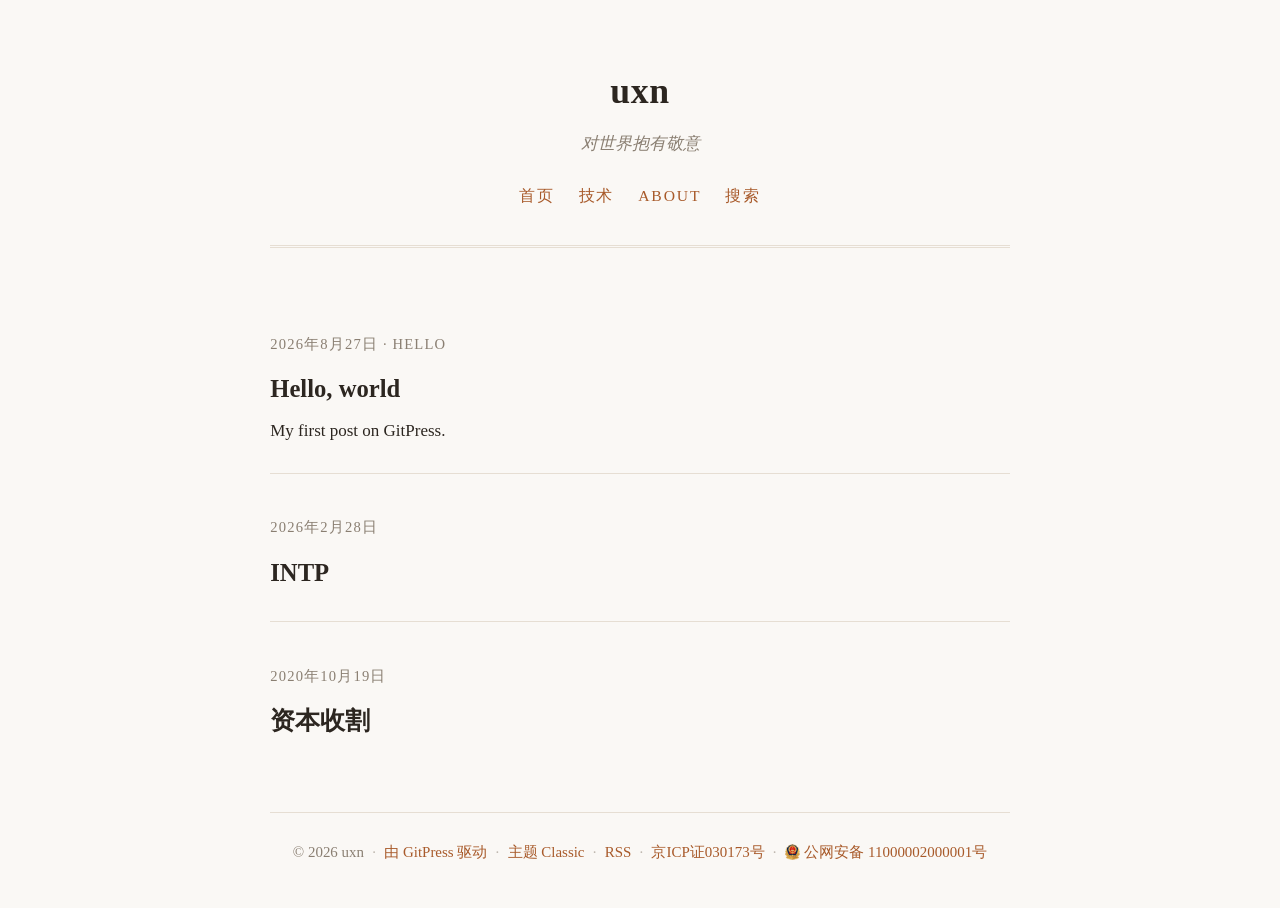
==== commit 85680a50: "GitPress build from f4464d1034d1" ====
--- a/index.html
+++ b/index.html
@@ -1 +1 @@
-<!DOCTYPE html><html lang="zh-CN" style="--accent: #a85a2a"> <head><meta charset="utf-8"><meta name="viewport" content="width=device-width, initial-scale=1"><title>uxn</title><meta name="description" content="对世界抱有敬意"><meta name="generator" content="GitPress"><link rel="canonical" href="https://uxn.cc/"><meta property="og:type" content="website"><meta property="og:title" content="uxn"><meta property="og:description" content="对世界抱有敬意"><meta property="og:url" content="https://uxn.cc/"><meta name="twitter:card" content="summary"><meta name="twitter:title" content="uxn"><meta name="twitter:description" content="对世界抱有敬意"><script type="application/ld+json">{"@context":"https://schema.org","@type":"WebSite","name":"uxn","description":"对世界抱有敬意","url":"https://uxn.cc/"}</script><link rel="alternate" type="application/rss+xml" title="uxn" href="/rss.xml"><link rel="stylesheet" href="/_astro/_page_.W3aUXSeb.css"><script id="gitpress-build-check">(function(){var BUILD_ID="a8b23184c079";var META="/gitpress-build.json";var SW="/sw.js";var SCOPE="/";try{if("serviceWorker"in navigator)navigator.serviceWorker.register(SW,{scope:SCOPE});}catch(e){}fetch(META+(META.indexOf("?")>=0?"&":"?")+"t="+Date.now(),{cache:"no-store"}).then(function(r){return r.ok?r.json():null;}).then(function(meta){if(!meta||!meta.id||meta.id===BUILD_ID)return;var key="gp-bust:"+meta.id;try{if(sessionStorage.getItem(key))return;sessionStorage.setItem(key,"1");}catch(e){}if(typeof caches!=="undefined"){caches.keys().then(function(keys){return Promise.all(keys.map(function(k){return caches.delete(k);}));}).finally(function(){location.reload();});}else{location.reload();}}).catch(function(){});})();</script></head> <body> <header class="site-header" data-pagefind-ignore> <div class="site-brand">  <div class="site-brand-copy">  <p class="site-title"> <a href="/">uxn</a> </p> </div> </div> <input type="checkbox" id="nav-toggle" class="nav-toggle-checkbox"> <label for="nav-toggle" class="nav-toggle-label" aria-label="Toggle menu"> <span></span><span></span><span></span> </label> <p class="site-tagline">对世界抱有敬意</p> <nav class="site-nav"> <a href="/"> 首页 </a><a href="/categories/j/"> 技术 </a><a href="/about/"> About </a><a href="/search/"> 搜索 </a> </nav> </header> <main class="site-main"> <article class="post-item"> <p class="post-meta"> 2026年8月31日  </p> <h2> <a href="/posts/漢2/">漢2</a> </h2>  </article><article class="post-item"> <p class="post-meta"> 2026年8月31日  </p> <h2> <a href="/posts/漢/">漢</a> </h2>  </article><article class="post-item"> <p class="post-meta"> 2026年8月28日  </p> <h2> <a href="/posts/this-is-a-test-text-文章/">this is a test text 文章</a> </h2>  </article><article class="post-item"> <p class="post-meta"> 2026年8月28日  </p> <h2> <a href="/posts/测试文章2/">测试文章2</a> </h2>  </article><article class="post-item"> <p class="post-meta"> 2026年8月27日  · hello </p> <h2> <a href="/posts/hello-world/">Hello, world</a> </h2> <p class="post-excerpt">My first post on GitPress.</p> </article><article class="post-item"> <p class="post-meta"> 2026年8月27日  </p> <h2> <a href="/posts/test/">test</a> </h2>  </article><article class="post-item"> <p class="post-meta"> 2026年8月27日  </p> <h2> <a href="/posts/这是篇测试文章/">这是篇测试文章</a> </h2>  </article><article class="post-item"> <p class="post-meta"> 2026年2月28日  </p> <h2> <a href="/posts/intp/">INTP</a> </h2>  </article><article class="post-item"> <p class="post-meta"> 2020年10月19日  </p> <h2> <a href="/posts/资本收割/">资本收割</a> </h2>  </article>  </main> <footer class="site-footer" data-pagefind-ignore> <ul class="site-footer-list"> <li> <span>© 2026 uxn</span> </li><li> <a href="https://gitpress.net" target="_blank" rel="generator">  由 GitPress 驱动 </a> </li><li> <a href="https://github.com/tap6/gitpress" target="_blank" rel="noopener noreferrer">  主题 Classic </a> </li><li> <a href="/rss.xml">  RSS </a> </li><li> <a href="https://beian.miit.gov.cn/" target="_blank" rel="noopener noreferrer">  京ICP证030173号 </a> </li><li> <a class="site-footer-gongan" href="https://beian.mps.gov.cn/#/query/webSearch?recordcode=11000002000001" target="_blank" rel="noopener noreferrer"> <img src="[data-uri]" width="15" height="16" alt=""> 公网安备 11000002000001号 </a> </li> </ul> </footer> </body></html>+<!DOCTYPE html><html lang="zh-CN" style="--accent: #a85a2a"> <head><meta charset="utf-8"><meta name="viewport" content="width=device-width, initial-scale=1"><title>uxn</title><meta name="description" content="对世界抱有敬意"><meta name="generator" content="GitPress"><link rel="canonical" href="https://uxn.cc/"><meta property="og:type" content="website"><meta property="og:title" content="uxn"><meta property="og:description" content="对世界抱有敬意"><meta property="og:url" content="https://uxn.cc/"><meta name="twitter:card" content="summary"><meta name="twitter:title" content="uxn"><meta name="twitter:description" content="对世界抱有敬意"><script type="application/ld+json">{"@context":"https://schema.org","@type":"WebSite","name":"uxn","description":"对世界抱有敬意","url":"https://uxn.cc/"}</script><link rel="alternate" type="application/rss+xml" title="uxn" href="/rss.xml"><link rel="stylesheet" href="/_astro/_page_.W3aUXSeb.css"><script id="gitpress-build-check">(function(){var BUILD_ID="f4464d1034d1";var META="/gitpress-build.json";var SW="/sw.js";var SCOPE="/";try{if("serviceWorker"in navigator)navigator.serviceWorker.register(SW,{scope:SCOPE});}catch(e){}fetch(META+(META.indexOf("?")>=0?"&":"?")+"t="+Date.now(),{cache:"no-store"}).then(function(r){return r.ok?r.json():null;}).then(function(meta){if(!meta||!meta.id||meta.id===BUILD_ID)return;var key="gp-bust:"+meta.id;try{if(sessionStorage.getItem(key))return;sessionStorage.setItem(key,"1");}catch(e){}if(typeof caches!=="undefined"){caches.keys().then(function(keys){return Promise.all(keys.map(function(k){return caches.delete(k);}));}).finally(function(){location.reload();});}else{location.reload();}}).catch(function(){});})();</script></head> <body> <header class="site-header" data-pagefind-ignore> <div class="site-brand">  <div class="site-brand-copy">  <p class="site-title"> <a href="/">uxn</a> </p> </div> </div> <input type="checkbox" id="nav-toggle" class="nav-toggle-checkbox"> <label for="nav-toggle" class="nav-toggle-label" aria-label="Toggle menu"> <span></span><span></span><span></span> </label> <p class="site-tagline">对世界抱有敬意</p> <nav class="site-nav"> <a href="/"> 首页 </a><a href="/categories/j/"> 技术 </a><a href="/about/"> About </a><a href="/search/"> 搜索 </a> </nav> </header> <main class="site-main"> <article class="post-item"> <p class="post-meta"> 2026年8月27日  · hello </p> <h2> <a href="/posts/hello-world/">Hello, world</a> </h2> <p class="post-excerpt">My first post on GitPress.</p> </article><article class="post-item"> <p class="post-meta"> 2026年2月28日  </p> <h2> <a href="/posts/intp/">INTP</a> </h2>  </article><article class="post-item"> <p class="post-meta"> 2020年10月19日  </p> <h2> <a href="/posts/资本收割/">资本收割</a> </h2>  </article>  </main> <footer class="site-footer" data-pagefind-ignore> <ul class="site-footer-list"> <li> <span>© 2026 uxn</span> </li><li> <a href="https://gitpress.net" target="_blank" rel="generator">  由 GitPress 驱动 </a> </li><li> <a href="https://github.com/tap6/gitpress" target="_blank" rel="noopener noreferrer">  主题 Classic </a> </li><li> <a href="/rss.xml">  RSS </a> </li><li> <a href="https://beian.miit.gov.cn/" target="_blank" rel="noopener noreferrer">  京ICP证030173号 </a> </li><li> <a class="site-footer-gongan" href="https://beian.mps.gov.cn/#/query/webSearch?recordcode=11000002000001" target="_blank" rel="noopener noreferrer"> <img src="[data-uri]" width="15" height="16" alt=""> 公网安备 11000002000001号 </a> </li> </ul> </footer> </body></html>
